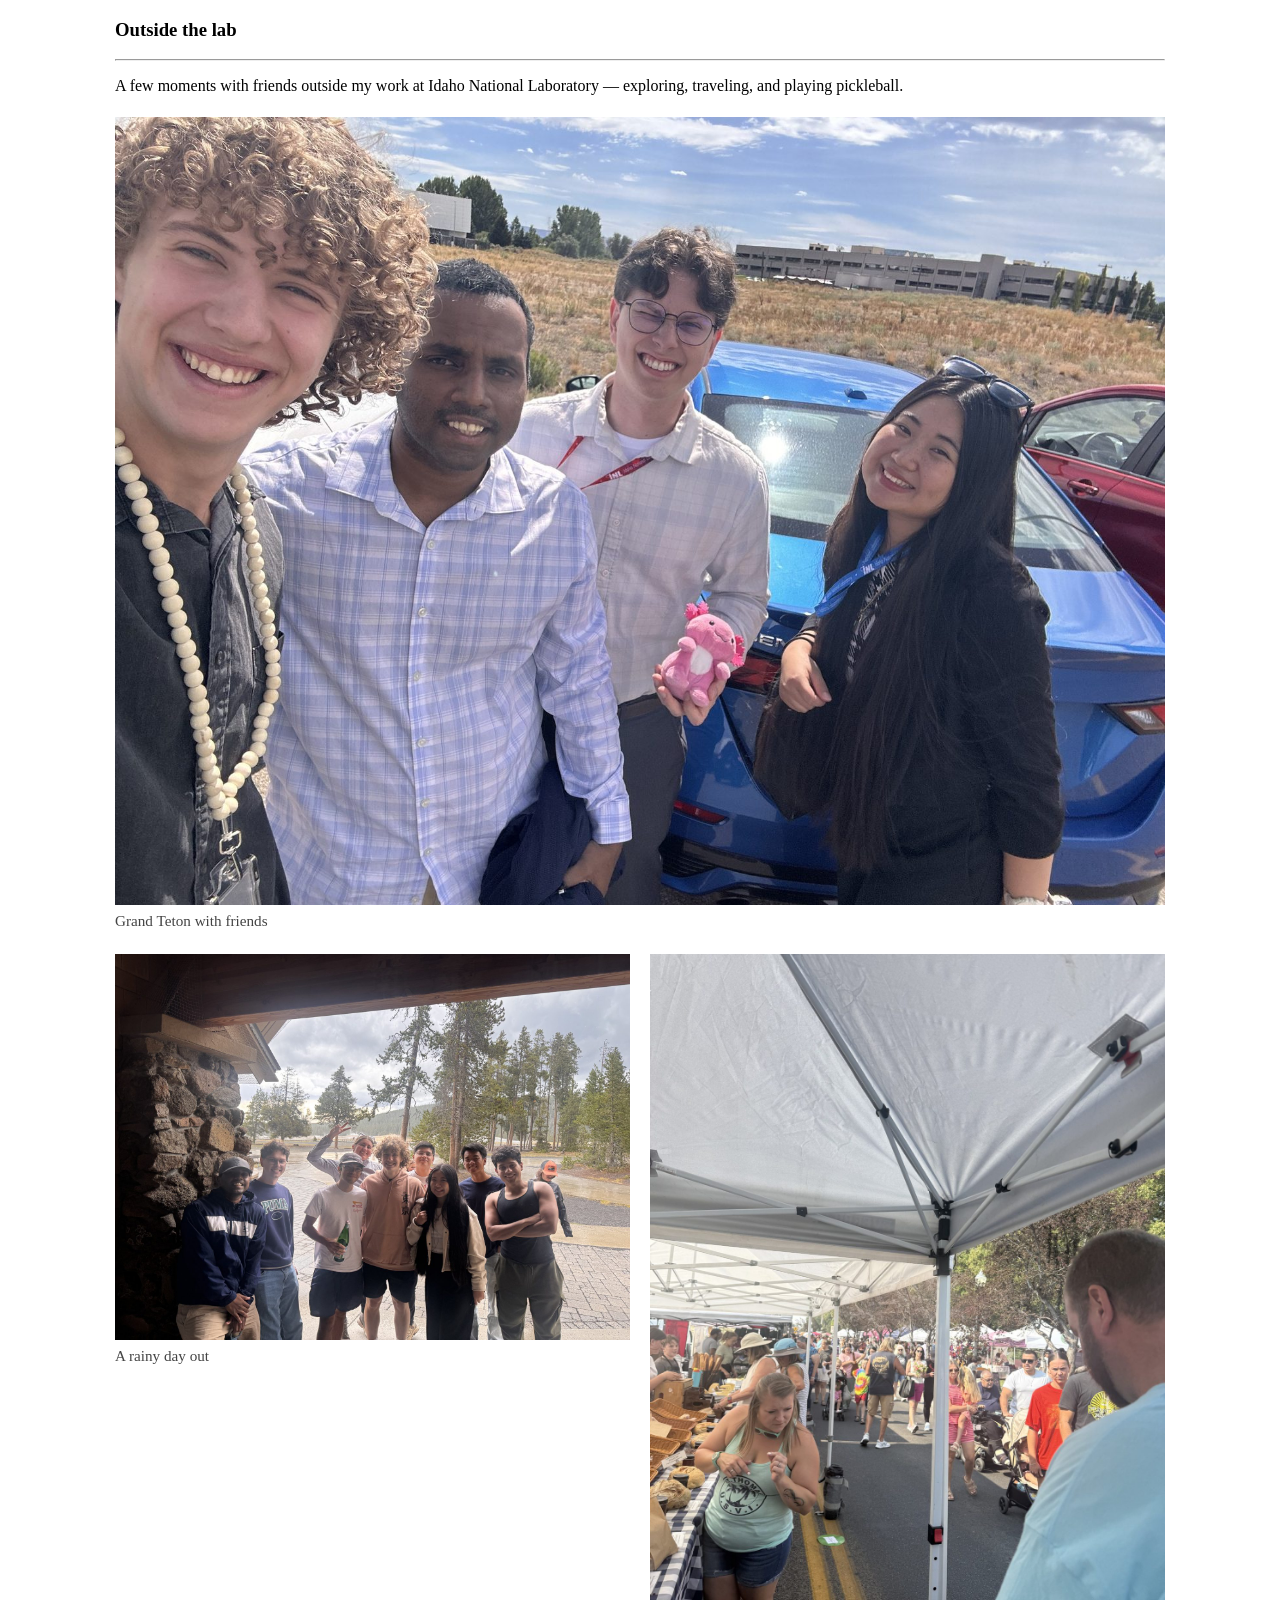
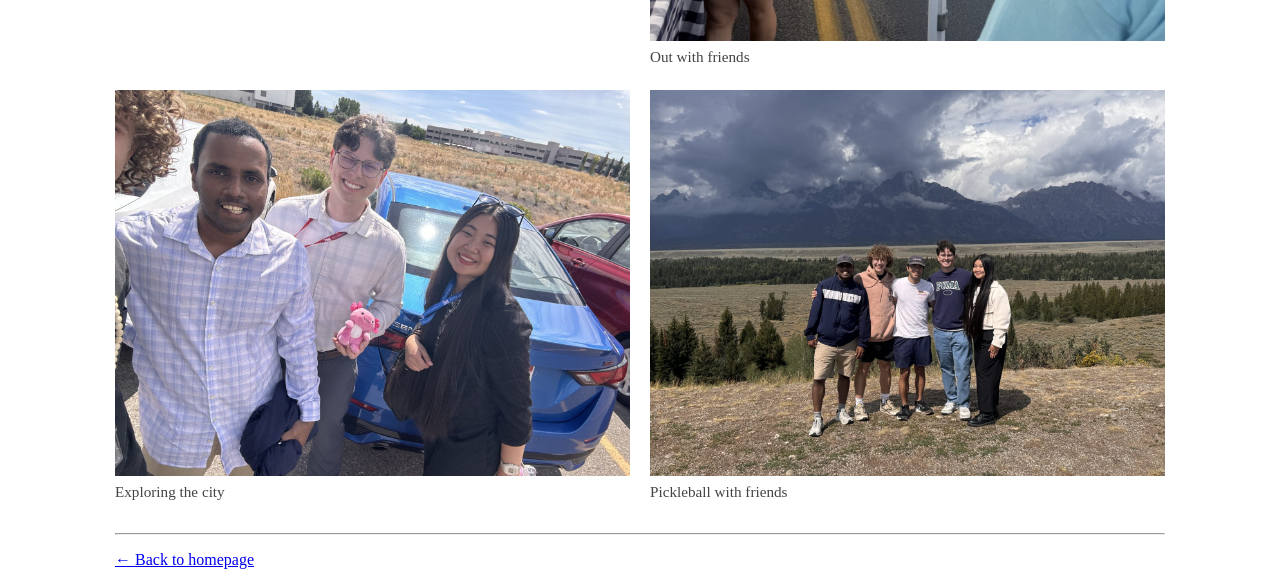
==== photos.html @ 46f0e7d4 "Add curated outside-INL photo gallery" ====
<!doctype html>
<html lang="en">
<head>
  <meta charset="utf-8">
  <meta name="viewport" content="width=device-width, initial-scale=1">
  <title>Photos | Purushoth Velayuthan</title>
  <link rel="stylesheet" href="academic.css">
  <link rel="icon" href="assets/img/favicon.svg">
</head>
<body>
<main class="photo-page">
  <h3>Outside the lab</h3>
  <hr>
  <p class="gallery-intro">A few moments with friends outside my work at Idaho National Laboratory — exploring, traveling, and playing pickleball.</p>
  <div class="photo-gallery">
    <figure class="gallery-featured">
      <a href="assets/img/outside-inl/img_4776.jpg"><img src="assets/img/outside-inl/img_4776.jpg" alt="Purushoth and friends in front of the Grand Teton mountains" width="1600" height="1200"></a>
      <figcaption>Grand Teton with friends</figcaption>
    </figure>
    <figure>
      <a href="assets/img/outside-inl/img_4763.jpg"><img src="assets/img/outside-inl/img_4763.jpg" alt="Five friends smiling together beneath umbrellas on a rainy outing" loading="lazy" width="1600" height="1200"></a>
      <figcaption>A rainy day out</figcaption>
    </figure>
    <figure>
      <a href="assets/img/outside-inl/img_4157.jpg"><img src="assets/img/outside-inl/img_4157.jpg" alt="Purushoth and three friends smiling for a selfie outdoors" loading="lazy" width="1200" height="1600"></a>
      <figcaption>Out with friends</figcaption>
    </figure>
    <figure>
      <a href="assets/img/outside-inl/img_4780.jpg"><img src="assets/img/outside-inl/img_4780.jpg" alt="Purushoth and friends posing together on a city street" loading="lazy" width="1600" height="1200"></a>
      <figcaption>Exploring the city</figcaption>
    </figure>
    <figure>
      <a href="assets/img/outside-inl/img_4703.jpg"><img src="assets/img/outside-inl/img_4703.jpg" alt="Purushoth and friends smiling on a pickleball court with a paddle and ball" loading="lazy" width="1600" height="1200"></a>
      <figcaption>Pickleball with friends</figcaption>
    </figure>
  </div>
  <hr>
  <p class="gallery-back"><a href="index.html">← Back to homepage</a></p>
</main>
</body>
</html>
---- academic.css ----
body{font-family:"Times New Roman",Times,serif;color:#000;background:#fff}
a:hover,a:focus-visible{background:#aaf}li{margin-block:10px}
.intro{display:flow-root}.intro p:first-of-type{margin-top:0}
.photo{float:left;width:150px;height:auto;margin:0 20px 8px 35px}
.columns{display:grid;grid-template-columns:230px minmax(0,1fr);width:100%;gap:1rem;margin-top:12px}
.columns nav ul{margin-top:0}.columns h4{margin:0}.details{max-width:1000px}.details dt{font-weight:bold}.details dd{margin-bottom:.75em}
@media(min-width:800px){p{margin-left:20px;text-indent:30px;max-width:1000px}ul,ol{max-width:1000px}}
@media(max-width:580px){.columns{grid-template-columns:1fr}.photo{width:100px;height:auto;margin-left:0;margin-right:12px}}

.collaboration{clear:both;background:#f6f7f8;border:1px solid #e6e8eb;padding:12px 16px;text-indent:0}
.news-scroll{height:390px;overflow-y:scroll;padding-right:12px;scrollbar-width:thin;scrollbar-color:#bbc1c8 #f5f5f5}
.news-scroll:focus-visible{outline:2px solid #657b9a;outline-offset:3px}
.news-scroll ul{margin-top:0}.news-scroll li:first-child{margin-top:0}
.news-scroll::-webkit-scrollbar{width:7px}.news-scroll::-webkit-scrollbar-track{background:#f5f5f5}.news-scroll::-webkit-scrollbar-thumb{background:#bbc1c8;border-radius:6px}

#news{min-width:0}
.news-scroll ul{max-width:none;padding-left:24px;line-height:1.45}
.news-scroll li{margin-bottom:18px}
.news-scroll time{font-weight:bold;white-space:nowrap}
.name-languages{max-width:none;text-indent:0;margin-left:0;line-height:1.7}
@media(max-width:580px){.news-scroll{height:360px}.columns{grid-template-columns:1fr}}

.photo-page{max-width:1050px;margin:0 auto;padding:0 12px}
.gallery-intro,.gallery-back{margin-left:0;text-indent:0;max-width:none}
.photo-gallery{display:grid;grid-template-columns:repeat(2,minmax(0,1fr));gap:24px 20px;margin:22px 0 32px}
.photo-gallery figure{margin:0;min-width:0}
.photo-gallery .gallery-featured{grid-column:1/-1}
.photo-gallery img{display:block;width:100%;height:auto}
.photo-gallery figcaption{margin-top:7px;color:#444;font-size:.95em}
@media(max-width:580px){.photo-gallery{grid-template-columns:1fr;gap:22px}}
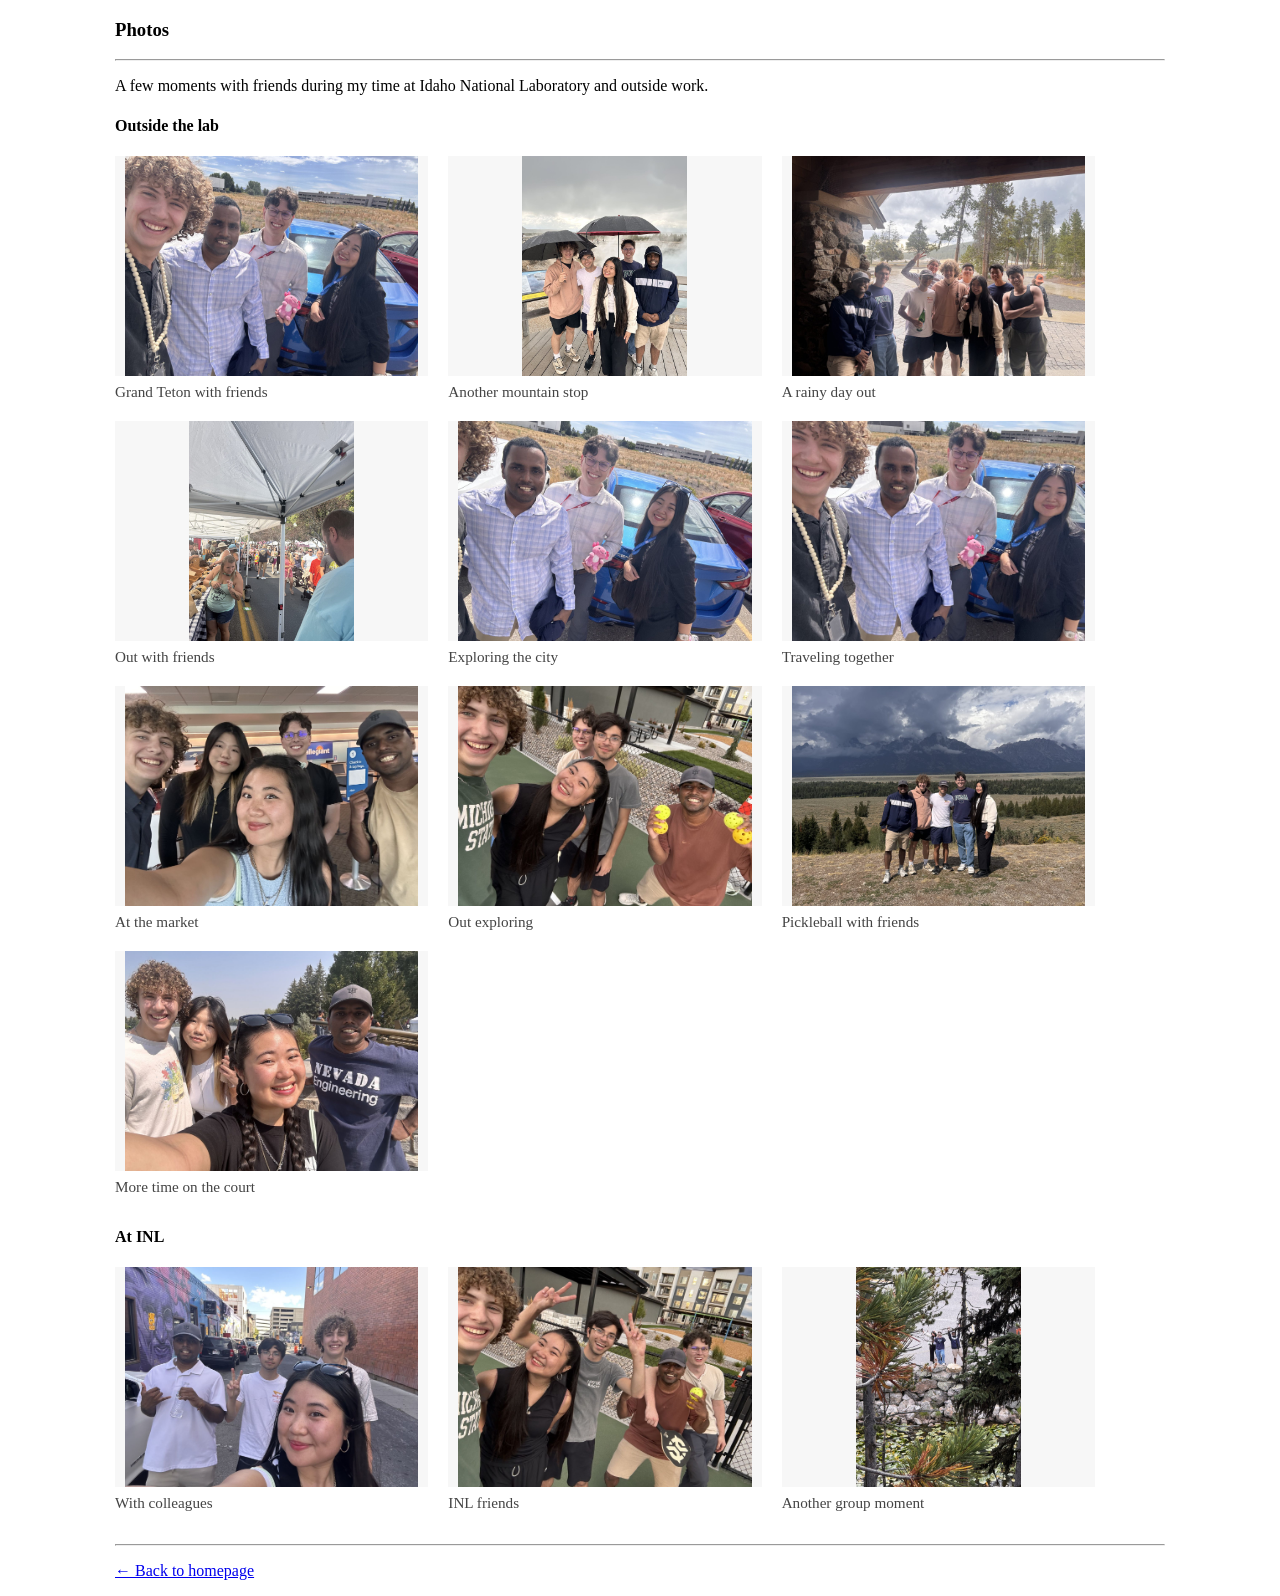
==== commit 51fed1a1: "Add all INL and outing photos at moderate gallery size" ====
--- a/photos.html
+++ b/photos.html
@@ -9,30 +9,27 @@
 </head>
 <body>
 <main class="photo-page">
-  <h3>Outside the lab</h3>
+  <h3>Photos</h3>
   <hr>
-  <p class="gallery-intro">A few moments with friends outside my work at Idaho National Laboratory — exploring, traveling, and playing pickleball.</p>
+  <p class="gallery-intro">A few moments with friends during my time at Idaho National Laboratory and outside work.</p>
+  <h4>Outside the lab</h4>
   <div class="photo-gallery">
-    <figure class="gallery-featured">
-      <a href="assets/img/outside-inl/img_4776.jpg"><img src="assets/img/outside-inl/img_4776.jpg" alt="Purushoth and friends in front of the Grand Teton mountains" width="1600" height="1200"></a>
-      <figcaption>Grand Teton with friends</figcaption>
-    </figure>
-    <figure>
-      <a href="assets/img/outside-inl/img_4763.jpg"><img src="assets/img/outside-inl/img_4763.jpg" alt="Five friends smiling together beneath umbrellas on a rainy outing" loading="lazy" width="1600" height="1200"></a>
-      <figcaption>A rainy day out</figcaption>
-    </figure>
-    <figure>
-      <a href="assets/img/outside-inl/img_4157.jpg"><img src="assets/img/outside-inl/img_4157.jpg" alt="Purushoth and three friends smiling for a selfie outdoors" loading="lazy" width="1200" height="1600"></a>
-      <figcaption>Out with friends</figcaption>
-    </figure>
-    <figure>
-      <a href="assets/img/outside-inl/img_4780.jpg"><img src="assets/img/outside-inl/img_4780.jpg" alt="Purushoth and friends posing together on a city street" loading="lazy" width="1600" height="1200"></a>
-      <figcaption>Exploring the city</figcaption>
-    </figure>
-    <figure>
-      <a href="assets/img/outside-inl/img_4703.jpg"><img src="assets/img/outside-inl/img_4703.jpg" alt="Purushoth and friends smiling on a pickleball court with a paddle and ball" loading="lazy" width="1600" height="1200"></a>
-      <figcaption>Pickleball with friends</figcaption>
-    </figure>
+    <figure><a href="assets/img/outside-inl/img_4776.jpg"><img src="assets/img/outside-inl/img_4776.jpg" alt="Purushoth and four friends in front of the Grand Teton mountains" width="1600" height="1200"></a><figcaption>Grand Teton with friends</figcaption></figure>
+    <figure><a href="assets/img/outside-inl/img_4505.jpg"><img src="assets/img/outside-inl/img_4505.jpg" alt="Five friends beneath a dramatic mountain sky" loading="lazy" width="1050" height="1400"></a><figcaption>Another mountain stop</figcaption></figure>
+    <figure><a href="assets/img/outside-inl/img_4763.jpg"><img src="assets/img/outside-inl/img_4763.jpg" alt="Five friends beneath umbrellas on a rainy outing" loading="lazy" width="1600" height="1200"></a><figcaption>A rainy day out</figcaption></figure>
+    <figure><a href="assets/img/outside-inl/img_4157.jpg"><img src="assets/img/outside-inl/img_4157.jpg" alt="Purushoth and three friends smiling for a selfie outdoors" loading="lazy" width="1200" height="1600"></a><figcaption>Out with friends</figcaption></figure>
+    <figure><a href="assets/img/outside-inl/img_4780.jpg"><img src="assets/img/outside-inl/img_4780.jpg" alt="Purushoth and friends posing on a city street" loading="lazy" width="1600" height="1200"></a><figcaption>Exploring the city</figcaption></figure>
+    <figure><a href="assets/img/outside-inl/img_4779.jpg"><img src="assets/img/outside-inl/img_4779.jpg" alt="Five friends smiling for a group selfie at an airport" loading="lazy" width="1400" height="1050"></a><figcaption>Traveling together</figcaption></figure>
+    <figure><a href="assets/img/outside-inl/img_4188.jpg"><img src="assets/img/outside-inl/img_4188.jpg" alt="A busy outdoor market under white tents" loading="lazy" width="1400" height="1050"></a><figcaption>At the market</figcaption></figure>
+    <figure><a href="assets/img/outside-inl/img_4956.jpg"><img src="assets/img/outside-inl/img_4956.jpg" alt="Friends across a rocky stream framed by trees" loading="lazy" width="1400" height="1050"></a><figcaption>Out exploring</figcaption></figure>
+    <figure><a href="assets/img/outside-inl/img_4703.jpg"><img src="assets/img/outside-inl/img_4703.jpg" alt="Purushoth and friends smiling on a pickleball court" loading="lazy" width="1600" height="1200"></a><figcaption>Pickleball with friends</figcaption></figure>
+    <figure><a href="assets/img/outside-inl/img_3926.jpg"><img src="assets/img/outside-inl/img_3926.jpg" alt="Friends posing with pickleballs after playing" loading="lazy" width="1400" height="1050"></a><figcaption>More time on the court</figcaption></figure>
+  </div>
+  <h4>At INL</h4>
+  <div class="photo-gallery">
+    <figure><a href="assets/img/outside-inl/img_3166.jpg"><img src="assets/img/outside-inl/img_3166.jpg" alt="Purushoth and three colleagues smiling together outdoors" loading="lazy" width="1400" height="1050"></a><figcaption>With colleagues</figcaption></figure>
+    <figure><a href="assets/img/outside-inl/img_4948.jpg"><img src="assets/img/outside-inl/img_4948.jpg" alt="Purushoth and three colleagues beside a blue car" loading="lazy" width="1400" height="1050"></a><figcaption>INL friends</figcaption></figure>
+    <figure><a href="assets/img/outside-inl/img_4752.jpg"><img src="assets/img/outside-inl/img_4752.jpg" alt="Another group photo beside a blue car" loading="lazy" width="1050" height="1400"></a><figcaption>Another group moment</figcaption></figure>
   </div>
   <hr>
   <p class="gallery-back"><a href="index.html">← Back to homepage</a></p>
--- a/academic.css
+++ b/academic.css
@@ -22,9 +22,8 @@
 
 .photo-page{max-width:1050px;margin:0 auto;padding:0 12px}
 .gallery-intro,.gallery-back{margin-left:0;text-indent:0;max-width:none}
-.photo-gallery{display:grid;grid-template-columns:repeat(2,minmax(0,1fr));gap:24px 20px;margin:22px 0 32px}
+.photo-gallery{display:grid;grid-template-columns:repeat(auto-fill,minmax(250px,1fr));gap:20px;max-width:980px;margin:18px 0 32px}
 .photo-gallery figure{margin:0;min-width:0}
-.photo-gallery .gallery-featured{grid-column:1/-1}
-.photo-gallery img{display:block;width:100%;height:auto}
+.photo-gallery img{display:block;width:100%;height:220px;object-fit:contain;background:#f7f7f7}
 .photo-gallery figcaption{margin-top:7px;color:#444;font-size:.95em}
-@media(max-width:580px){.photo-gallery{grid-template-columns:1fr;gap:22px}}
+@media(max-width:580px){.photo-gallery{grid-template-columns:repeat(auto-fill,minmax(160px,1fr));gap:16px}.photo-gallery img{height:170px}}
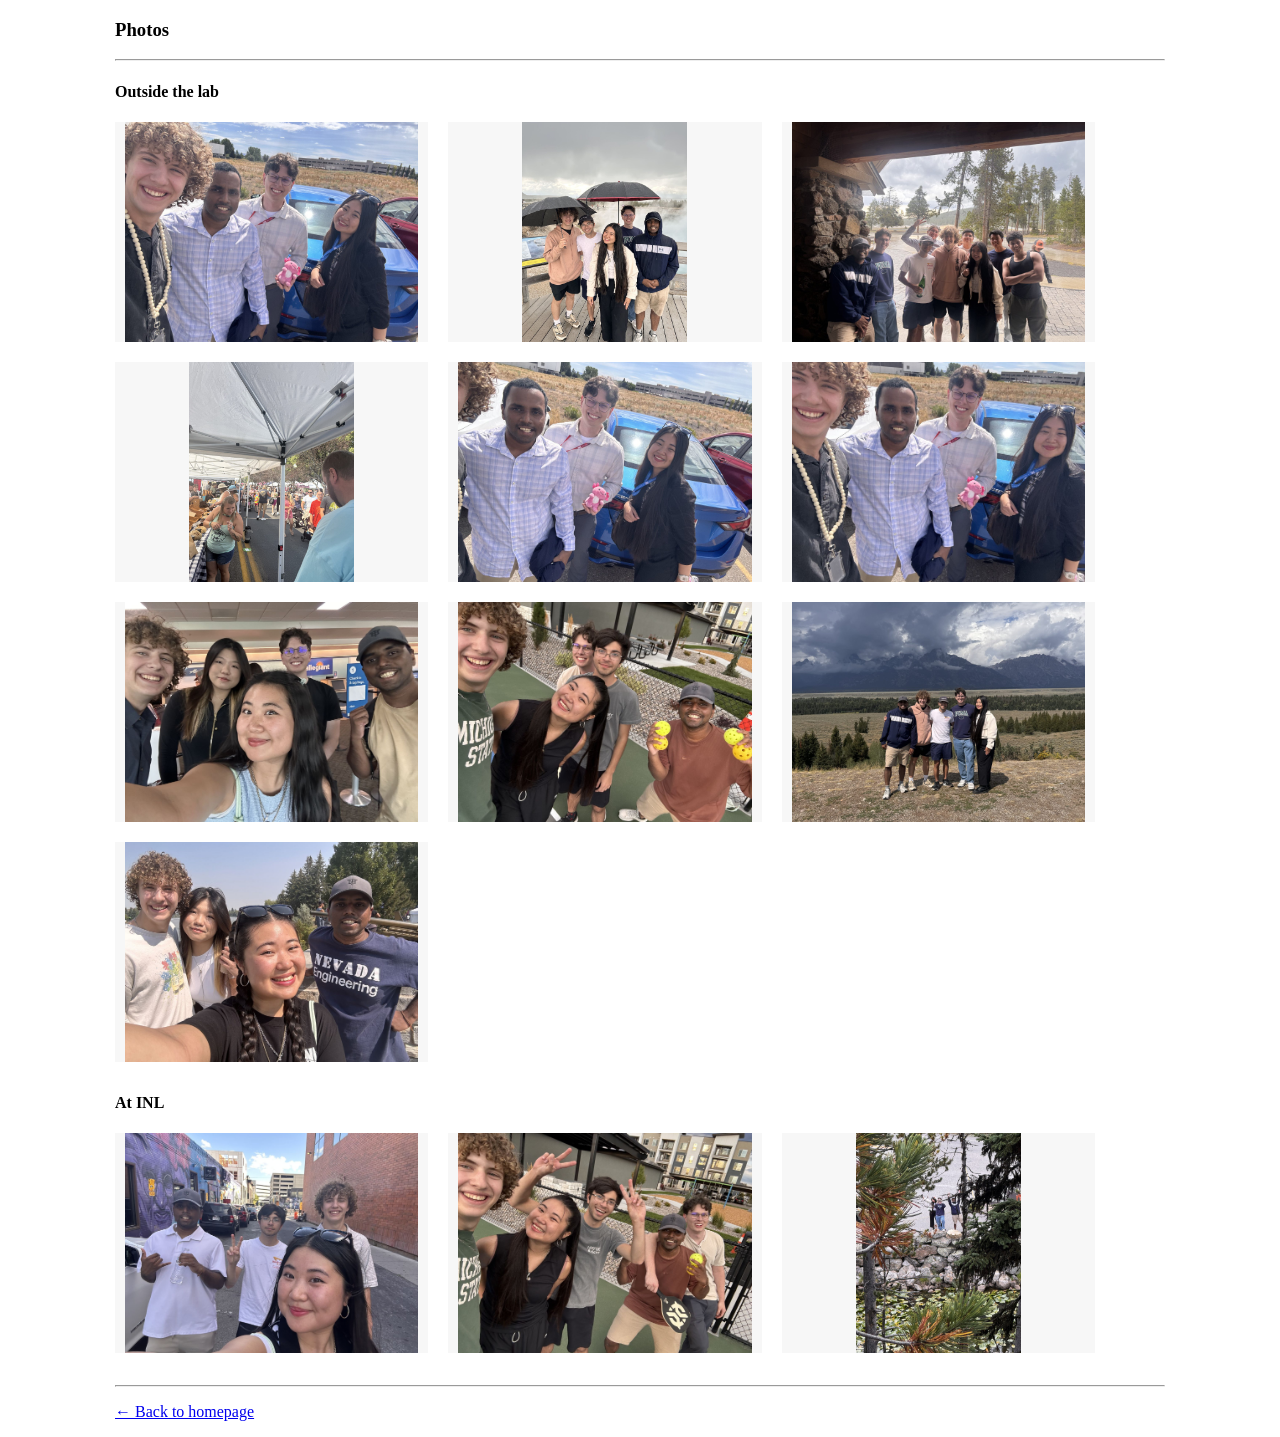
==== commit 13dffd5f: "Remove visible descriptions from photo gallery" ====
--- a/photos.html
+++ b/photos.html
@@ -11,25 +11,24 @@
 <main class="photo-page">
   <h3>Photos</h3>
   <hr>
-  <p class="gallery-intro">A few moments with friends during my time at Idaho National Laboratory and outside work.</p>
   <h4>Outside the lab</h4>
   <div class="photo-gallery">
-    <figure><a href="assets/img/outside-inl/img_4776.jpg"><img src="assets/img/outside-inl/img_4776.jpg" alt="Purushoth and four friends in front of the Grand Teton mountains" width="1600" height="1200"></a><figcaption>Grand Teton with friends</figcaption></figure>
-    <figure><a href="assets/img/outside-inl/img_4505.jpg"><img src="assets/img/outside-inl/img_4505.jpg" alt="Five friends beneath a dramatic mountain sky" loading="lazy" width="1050" height="1400"></a><figcaption>Another mountain stop</figcaption></figure>
-    <figure><a href="assets/img/outside-inl/img_4763.jpg"><img src="assets/img/outside-inl/img_4763.jpg" alt="Five friends beneath umbrellas on a rainy outing" loading="lazy" width="1600" height="1200"></a><figcaption>A rainy day out</figcaption></figure>
-    <figure><a href="assets/img/outside-inl/img_4157.jpg"><img src="assets/img/outside-inl/img_4157.jpg" alt="Purushoth and three friends smiling for a selfie outdoors" loading="lazy" width="1200" height="1600"></a><figcaption>Out with friends</figcaption></figure>
-    <figure><a href="assets/img/outside-inl/img_4780.jpg"><img src="assets/img/outside-inl/img_4780.jpg" alt="Purushoth and friends posing on a city street" loading="lazy" width="1600" height="1200"></a><figcaption>Exploring the city</figcaption></figure>
-    <figure><a href="assets/img/outside-inl/img_4779.jpg"><img src="assets/img/outside-inl/img_4779.jpg" alt="Five friends smiling for a group selfie at an airport" loading="lazy" width="1400" height="1050"></a><figcaption>Traveling together</figcaption></figure>
-    <figure><a href="assets/img/outside-inl/img_4188.jpg"><img src="assets/img/outside-inl/img_4188.jpg" alt="A busy outdoor market under white tents" loading="lazy" width="1400" height="1050"></a><figcaption>At the market</figcaption></figure>
-    <figure><a href="assets/img/outside-inl/img_4956.jpg"><img src="assets/img/outside-inl/img_4956.jpg" alt="Friends across a rocky stream framed by trees" loading="lazy" width="1400" height="1050"></a><figcaption>Out exploring</figcaption></figure>
-    <figure><a href="assets/img/outside-inl/img_4703.jpg"><img src="assets/img/outside-inl/img_4703.jpg" alt="Purushoth and friends smiling on a pickleball court" loading="lazy" width="1600" height="1200"></a><figcaption>Pickleball with friends</figcaption></figure>
-    <figure><a href="assets/img/outside-inl/img_3926.jpg"><img src="assets/img/outside-inl/img_3926.jpg" alt="Friends posing with pickleballs after playing" loading="lazy" width="1400" height="1050"></a><figcaption>More time on the court</figcaption></figure>
+    <figure><a href="assets/img/outside-inl/img_4776.jpg"><img src="assets/img/outside-inl/img_4776.jpg" alt="Purushoth and four friends in front of the Grand Teton mountains" width="1600" height="1200"></a></figure>
+    <figure><a href="assets/img/outside-inl/img_4505.jpg"><img src="assets/img/outside-inl/img_4505.jpg" alt="Five friends beneath a dramatic mountain sky" loading="lazy" width="1050" height="1400"></a></figure>
+    <figure><a href="assets/img/outside-inl/img_4763.jpg"><img src="assets/img/outside-inl/img_4763.jpg" alt="Five friends beneath umbrellas on a rainy outing" loading="lazy" width="1600" height="1200"></a></figure>
+    <figure><a href="assets/img/outside-inl/img_4157.jpg"><img src="assets/img/outside-inl/img_4157.jpg" alt="Purushoth and three friends smiling for a selfie outdoors" loading="lazy" width="1200" height="1600"></a></figure>
+    <figure><a href="assets/img/outside-inl/img_4780.jpg"><img src="assets/img/outside-inl/img_4780.jpg" alt="Purushoth and friends posing on a city street" loading="lazy" width="1600" height="1200"></a></figure>
+    <figure><a href="assets/img/outside-inl/img_4779.jpg"><img src="assets/img/outside-inl/img_4779.jpg" alt="Five friends smiling for a group selfie at an airport" loading="lazy" width="1400" height="1050"></a></figure>
+    <figure><a href="assets/img/outside-inl/img_4188.jpg"><img src="assets/img/outside-inl/img_4188.jpg" alt="A busy outdoor market under white tents" loading="lazy" width="1400" height="1050"></a></figure>
+    <figure><a href="assets/img/outside-inl/img_4956.jpg"><img src="assets/img/outside-inl/img_4956.jpg" alt="Friends across a rocky stream framed by trees" loading="lazy" width="1400" height="1050"></a></figure>
+    <figure><a href="assets/img/outside-inl/img_4703.jpg"><img src="assets/img/outside-inl/img_4703.jpg" alt="Purushoth and friends smiling on a pickleball court" loading="lazy" width="1600" height="1200"></a></figure>
+    <figure><a href="assets/img/outside-inl/img_3926.jpg"><img src="assets/img/outside-inl/img_3926.jpg" alt="Friends posing with pickleballs after playing" loading="lazy" width="1400" height="1050"></a></figure>
   </div>
   <h4>At INL</h4>
   <div class="photo-gallery">
-    <figure><a href="assets/img/outside-inl/img_3166.jpg"><img src="assets/img/outside-inl/img_3166.jpg" alt="Purushoth and three colleagues smiling together outdoors" loading="lazy" width="1400" height="1050"></a><figcaption>With colleagues</figcaption></figure>
-    <figure><a href="assets/img/outside-inl/img_4948.jpg"><img src="assets/img/outside-inl/img_4948.jpg" alt="Purushoth and three colleagues beside a blue car" loading="lazy" width="1400" height="1050"></a><figcaption>INL friends</figcaption></figure>
-    <figure><a href="assets/img/outside-inl/img_4752.jpg"><img src="assets/img/outside-inl/img_4752.jpg" alt="Another group photo beside a blue car" loading="lazy" width="1050" height="1400"></a><figcaption>Another group moment</figcaption></figure>
+    <figure><a href="assets/img/outside-inl/img_3166.jpg"><img src="assets/img/outside-inl/img_3166.jpg" alt="Purushoth and three colleagues smiling together outdoors" loading="lazy" width="1400" height="1050"></a></figure>
+    <figure><a href="assets/img/outside-inl/img_4948.jpg"><img src="assets/img/outside-inl/img_4948.jpg" alt="Purushoth and three colleagues beside a blue car" loading="lazy" width="1400" height="1050"></a></figure>
+    <figure><a href="assets/img/outside-inl/img_4752.jpg"><img src="assets/img/outside-inl/img_4752.jpg" alt="Another group photo beside a blue car" loading="lazy" width="1050" height="1400"></a></figure>
   </div>
   <hr>
   <p class="gallery-back"><a href="index.html">← Back to homepage</a></p>
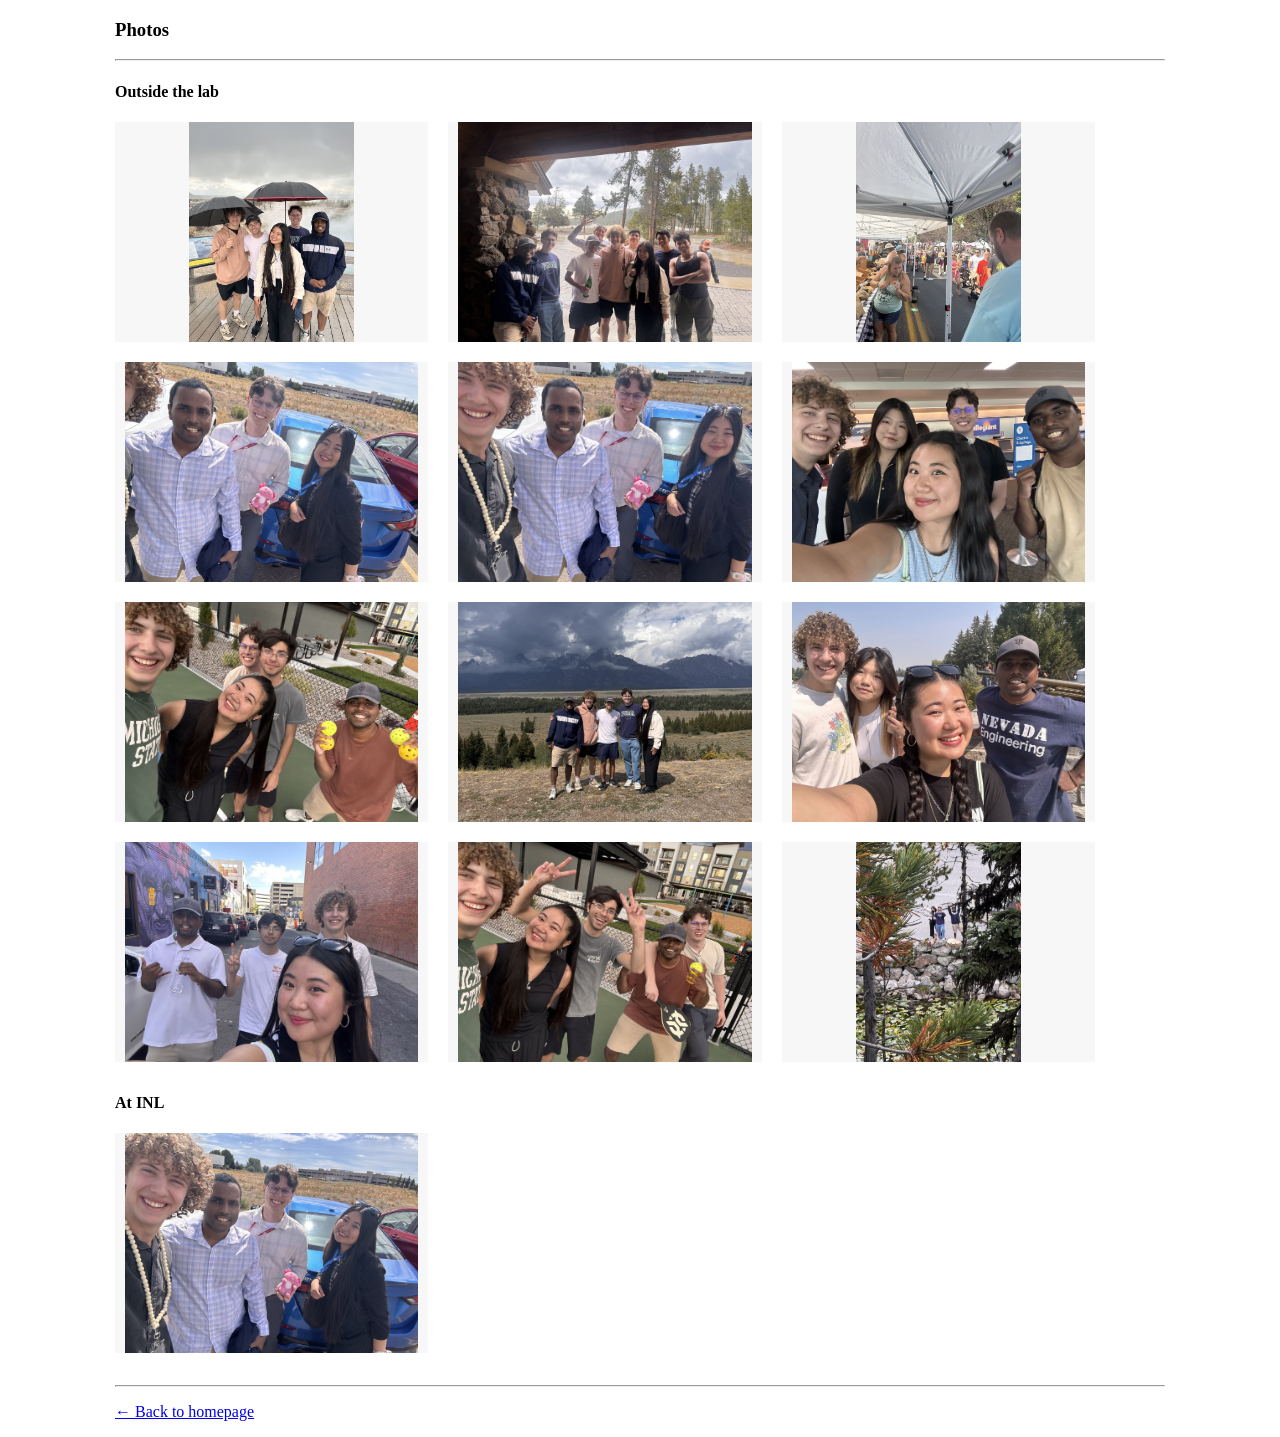
==== commit 0707c105: "Place only selected team photo in At INL section" ====
--- a/photos.html
+++ b/photos.html
@@ -13,7 +13,6 @@
   <hr>
   <h4>Outside the lab</h4>
   <div class="photo-gallery">
-    <figure><a href="assets/img/outside-inl/img_4776.jpg"><img src="assets/img/outside-inl/img_4776.jpg" alt="Purushoth and four friends in front of the Grand Teton mountains" width="1600" height="1200"></a></figure>
     <figure><a href="assets/img/outside-inl/img_4505.jpg"><img src="assets/img/outside-inl/img_4505.jpg" alt="Five friends beneath a dramatic mountain sky" loading="lazy" width="1050" height="1400"></a></figure>
     <figure><a href="assets/img/outside-inl/img_4763.jpg"><img src="assets/img/outside-inl/img_4763.jpg" alt="Five friends beneath umbrellas on a rainy outing" loading="lazy" width="1600" height="1200"></a></figure>
     <figure><a href="assets/img/outside-inl/img_4157.jpg"><img src="assets/img/outside-inl/img_4157.jpg" alt="Purushoth and three friends smiling for a selfie outdoors" loading="lazy" width="1200" height="1600"></a></figure>
@@ -23,12 +22,13 @@
     <figure><a href="assets/img/outside-inl/img_4956.jpg"><img src="assets/img/outside-inl/img_4956.jpg" alt="Friends across a rocky stream framed by trees" loading="lazy" width="1400" height="1050"></a></figure>
     <figure><a href="assets/img/outside-inl/img_4703.jpg"><img src="assets/img/outside-inl/img_4703.jpg" alt="Purushoth and friends smiling on a pickleball court" loading="lazy" width="1600" height="1200"></a></figure>
     <figure><a href="assets/img/outside-inl/img_3926.jpg"><img src="assets/img/outside-inl/img_3926.jpg" alt="Friends posing with pickleballs after playing" loading="lazy" width="1400" height="1050"></a></figure>
+    <figure><a href="assets/img/outside-inl/img_3166.jpg"><img src="assets/img/outside-inl/img_3166.jpg" alt="Purushoth and three colleagues smiling together outdoors" loading="lazy" width="1400" height="1050"></a></figure>
+    <figure><a href="assets/img/outside-inl/img_4948.jpg"><img src="assets/img/outside-inl/img_4948.jpg" alt="Purushoth and three colleagues beside a blue car" loading="lazy" width="1400" height="1050"></a></figure>
+    <figure><a href="assets/img/outside-inl/img_4752.jpg"><img src="assets/img/outside-inl/img_4752.jpg" alt="Another group photo beside a blue car" loading="lazy" width="1050" height="1400"></a></figure>
   </div>
   <h4>At INL</h4>
   <div class="photo-gallery">
-    <figure><a href="assets/img/outside-inl/img_3166.jpg"><img src="assets/img/outside-inl/img_3166.jpg" alt="Purushoth and three colleagues smiling together outdoors" loading="lazy" width="1400" height="1050"></a></figure>
-    <figure><a href="assets/img/outside-inl/img_4948.jpg"><img src="assets/img/outside-inl/img_4948.jpg" alt="Purushoth and three colleagues beside a blue car" loading="lazy" width="1400" height="1050"></a></figure>
-    <figure><a href="assets/img/outside-inl/img_4752.jpg"><img src="assets/img/outside-inl/img_4752.jpg" alt="Another group photo beside a blue car" loading="lazy" width="1050" height="1400"></a></figure>
+    <figure><a href="assets/img/outside-inl/img_4776.jpg"><img src="assets/img/outside-inl/img_4776.jpg" alt="Purushoth and colleagues at Idaho National Laboratory" width="1600" height="1200"></a></figure>
   </div>
   <hr>
   <p class="gallery-back"><a href="index.html">← Back to homepage</a></p>
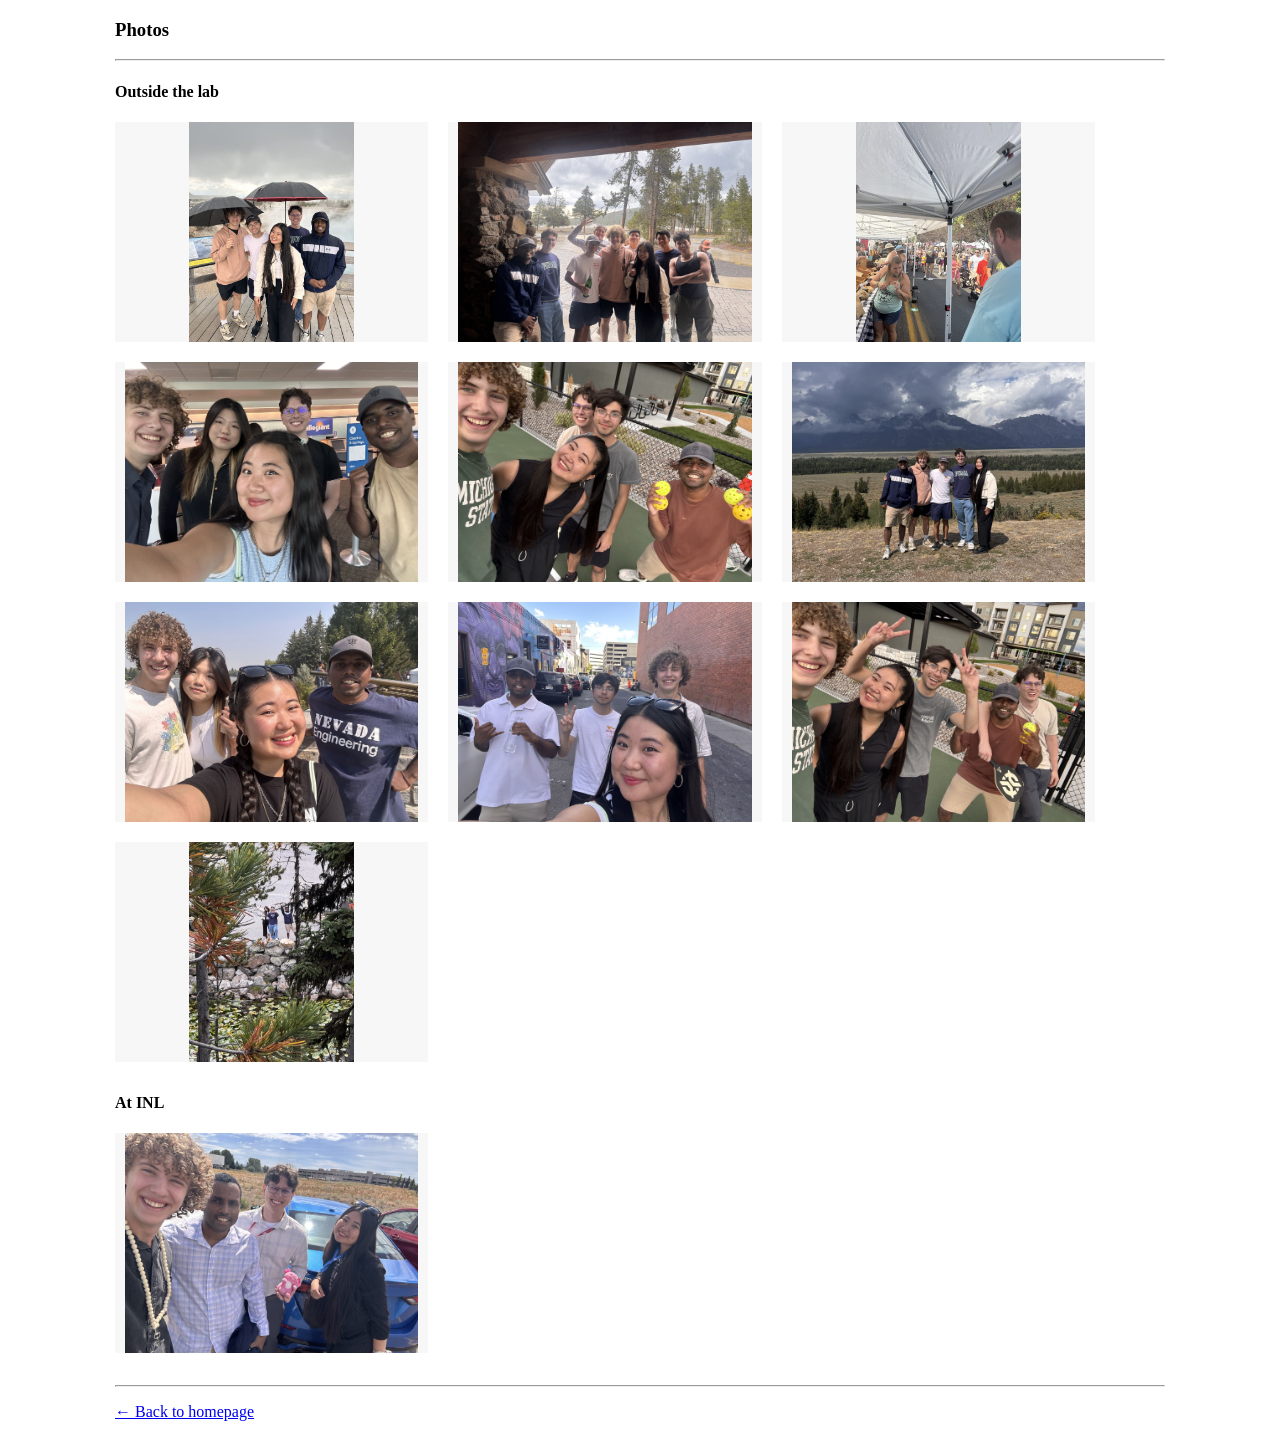
==== commit d194cf43: "Remove two selected photos from outside-INL gallery" ====
--- a/photos.html
+++ b/photos.html
@@ -16,8 +16,6 @@
     <figure><a href="assets/img/outside-inl/img_4505.jpg"><img src="assets/img/outside-inl/img_4505.jpg" alt="Five friends beneath a dramatic mountain sky" loading="lazy" width="1050" height="1400"></a></figure>
     <figure><a href="assets/img/outside-inl/img_4763.jpg"><img src="assets/img/outside-inl/img_4763.jpg" alt="Five friends beneath umbrellas on a rainy outing" loading="lazy" width="1600" height="1200"></a></figure>
     <figure><a href="assets/img/outside-inl/img_4157.jpg"><img src="assets/img/outside-inl/img_4157.jpg" alt="Purushoth and three friends smiling for a selfie outdoors" loading="lazy" width="1200" height="1600"></a></figure>
-    <figure><a href="assets/img/outside-inl/img_4780.jpg"><img src="assets/img/outside-inl/img_4780.jpg" alt="Purushoth and friends posing on a city street" loading="lazy" width="1600" height="1200"></a></figure>
-    <figure><a href="assets/img/outside-inl/img_4779.jpg"><img src="assets/img/outside-inl/img_4779.jpg" alt="Five friends smiling for a group selfie at an airport" loading="lazy" width="1400" height="1050"></a></figure>
     <figure><a href="assets/img/outside-inl/img_4188.jpg"><img src="assets/img/outside-inl/img_4188.jpg" alt="A busy outdoor market under white tents" loading="lazy" width="1400" height="1050"></a></figure>
     <figure><a href="assets/img/outside-inl/img_4956.jpg"><img src="assets/img/outside-inl/img_4956.jpg" alt="Friends across a rocky stream framed by trees" loading="lazy" width="1400" height="1050"></a></figure>
     <figure><a href="assets/img/outside-inl/img_4703.jpg"><img src="assets/img/outside-inl/img_4703.jpg" alt="Purushoth and friends smiling on a pickleball court" loading="lazy" width="1600" height="1200"></a></figure>
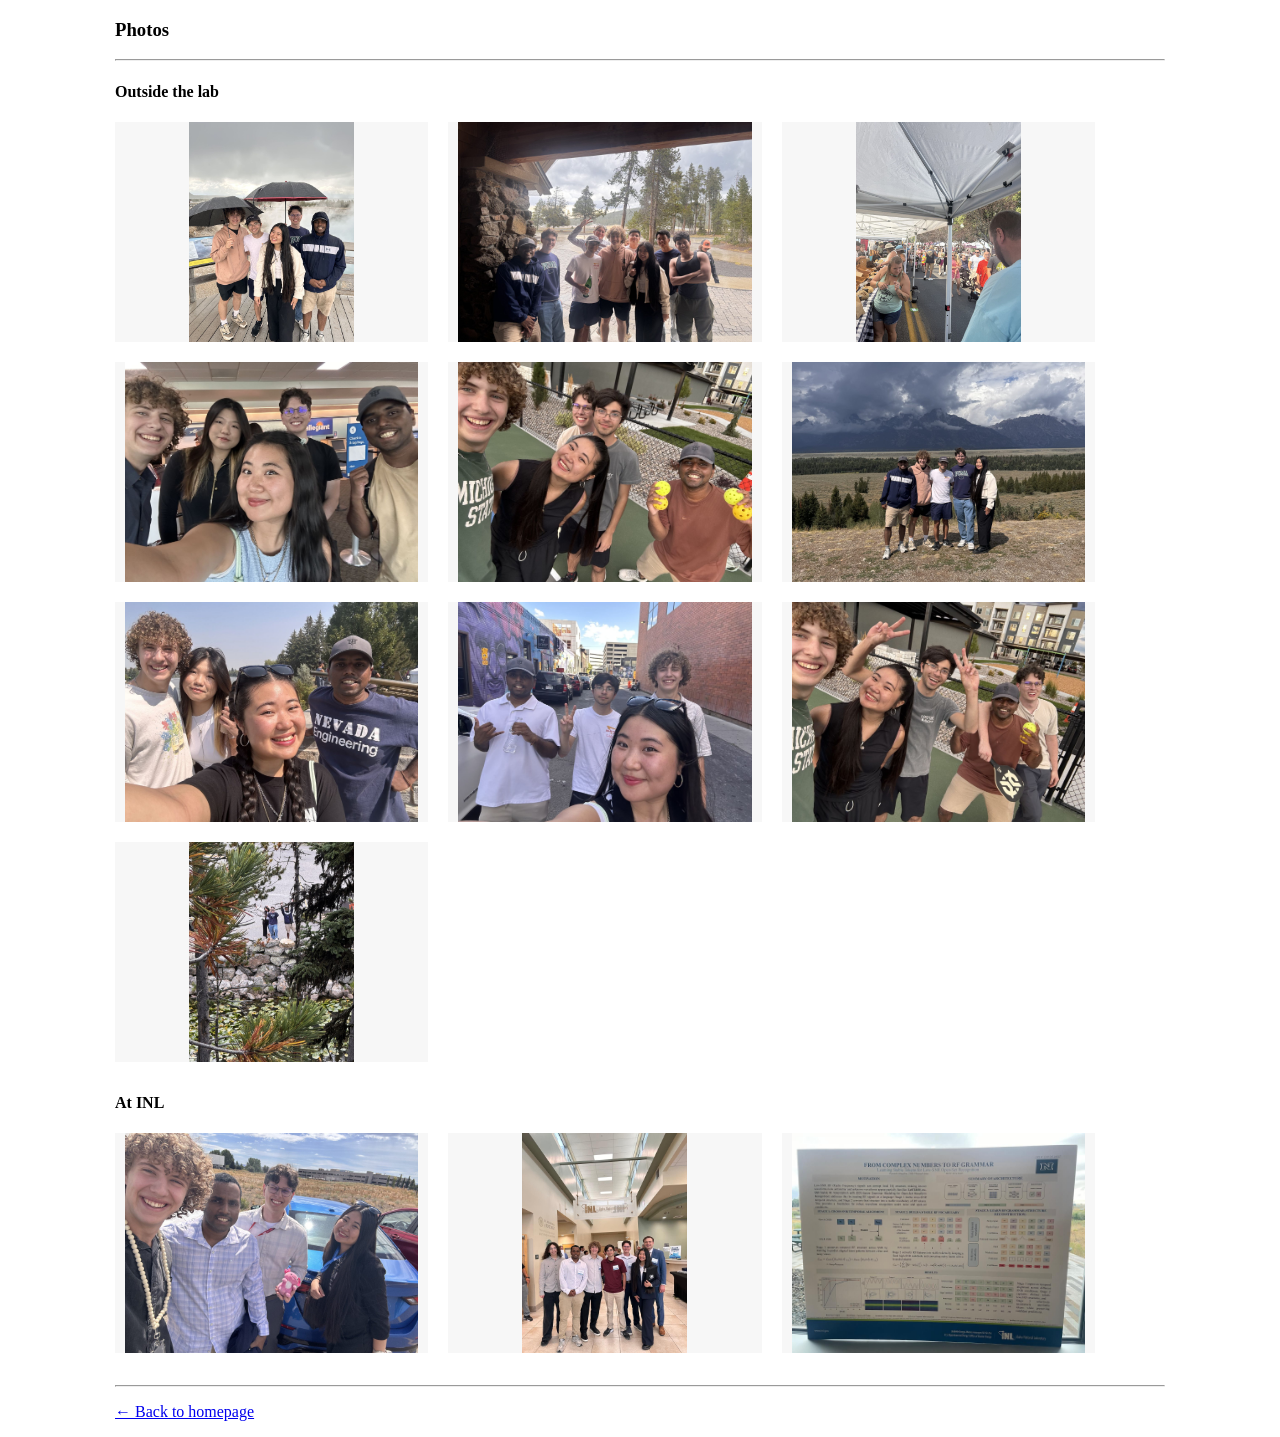
==== commit 6fcedc9e: "Add INL team and RF grammar poster photos" ====
--- a/photos.html
+++ b/photos.html
@@ -27,6 +27,8 @@
   <h4>At INL</h4>
   <div class="photo-gallery">
     <figure><a href="assets/img/outside-inl/img_4776.jpg"><img src="assets/img/outside-inl/img_4776.jpg" alt="Purushoth and colleagues at Idaho National Laboratory" width="1600" height="1200"></a></figure>
+    <figure><a href="assets/img/inl/team.jpg"><img src="assets/img/inl/team.jpg" alt="Purushoth and fellow interns at Idaho National Laboratory" loading="lazy" width="960" height="1280"></a></figure>
+    <figure><a href="assets/img/inl/rf-grammar-poster.jpg"><img src="assets/img/inl/rf-grammar-poster.jpg" alt="RF grammar research poster from the INL internship" loading="lazy" width="1280" height="960"></a></figure>
   </div>
   <hr>
   <p class="gallery-back"><a href="index.html">← Back to homepage</a></p>
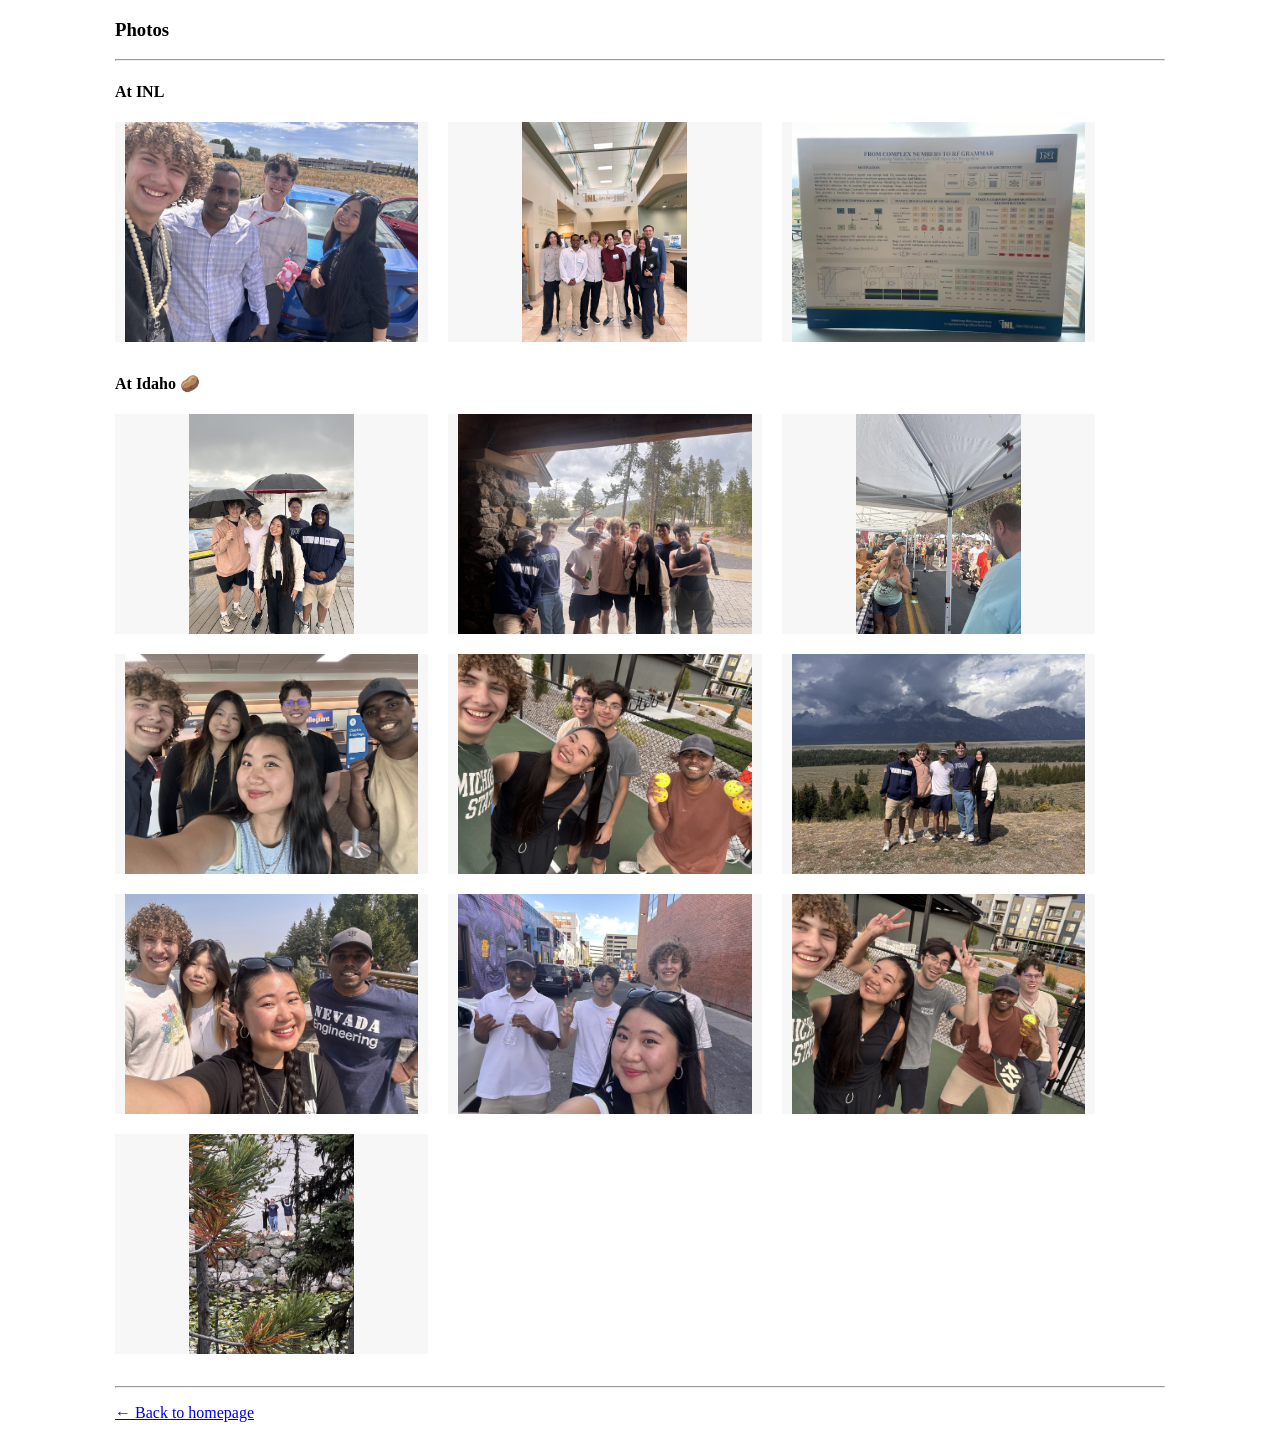
==== commit 5fe9a368: "Show INL photos first and rename Idaho gallery" ====
--- a/photos.html
+++ b/photos.html
@@ -11,7 +11,13 @@
 <main class="photo-page">
   <h3>Photos</h3>
   <hr>
-  <h4>Outside the lab</h4>
+  <h4>At INL</h4>
+  <div class="photo-gallery">
+    <figure><a href="assets/img/outside-inl/img_4776.jpg"><img src="assets/img/outside-inl/img_4776.jpg" alt="Purushoth and colleagues at Idaho National Laboratory" width="1600" height="1200"></a></figure>
+    <figure><a href="assets/img/inl/team.jpg"><img src="assets/img/inl/team.jpg" alt="Purushoth and fellow interns at Idaho National Laboratory" loading="lazy" width="960" height="1280"></a></figure>
+    <figure><a href="assets/img/inl/rf-grammar-poster.jpg"><img src="assets/img/inl/rf-grammar-poster.jpg" alt="RF grammar research poster from the INL internship" loading="lazy" width="1280" height="960"></a></figure>
+  </div>
+  <h4>At Idaho 🥔</h4>
   <div class="photo-gallery">
     <figure><a href="assets/img/outside-inl/img_4505.jpg"><img src="assets/img/outside-inl/img_4505.jpg" alt="Five friends beneath a dramatic mountain sky" loading="lazy" width="1050" height="1400"></a></figure>
     <figure><a href="assets/img/outside-inl/img_4763.jpg"><img src="assets/img/outside-inl/img_4763.jpg" alt="Five friends beneath umbrellas on a rainy outing" loading="lazy" width="1600" height="1200"></a></figure>
@@ -24,12 +30,6 @@
     <figure><a href="assets/img/outside-inl/img_4948.jpg"><img src="assets/img/outside-inl/img_4948.jpg" alt="Purushoth and three colleagues beside a blue car" loading="lazy" width="1400" height="1050"></a></figure>
     <figure><a href="assets/img/outside-inl/img_4752.jpg"><img src="assets/img/outside-inl/img_4752.jpg" alt="Another group photo beside a blue car" loading="lazy" width="1050" height="1400"></a></figure>
   </div>
-  <h4>At INL</h4>
-  <div class="photo-gallery">
-    <figure><a href="assets/img/outside-inl/img_4776.jpg"><img src="assets/img/outside-inl/img_4776.jpg" alt="Purushoth and colleagues at Idaho National Laboratory" width="1600" height="1200"></a></figure>
-    <figure><a href="assets/img/inl/team.jpg"><img src="assets/img/inl/team.jpg" alt="Purushoth and fellow interns at Idaho National Laboratory" loading="lazy" width="960" height="1280"></a></figure>
-    <figure><a href="assets/img/inl/rf-grammar-poster.jpg"><img src="assets/img/inl/rf-grammar-poster.jpg" alt="RF grammar research poster from the INL internship" loading="lazy" width="1280" height="960"></a></figure>
-  </div>
   <hr>
   <p class="gallery-back"><a href="index.html">← Back to homepage</a></p>
 </main>
